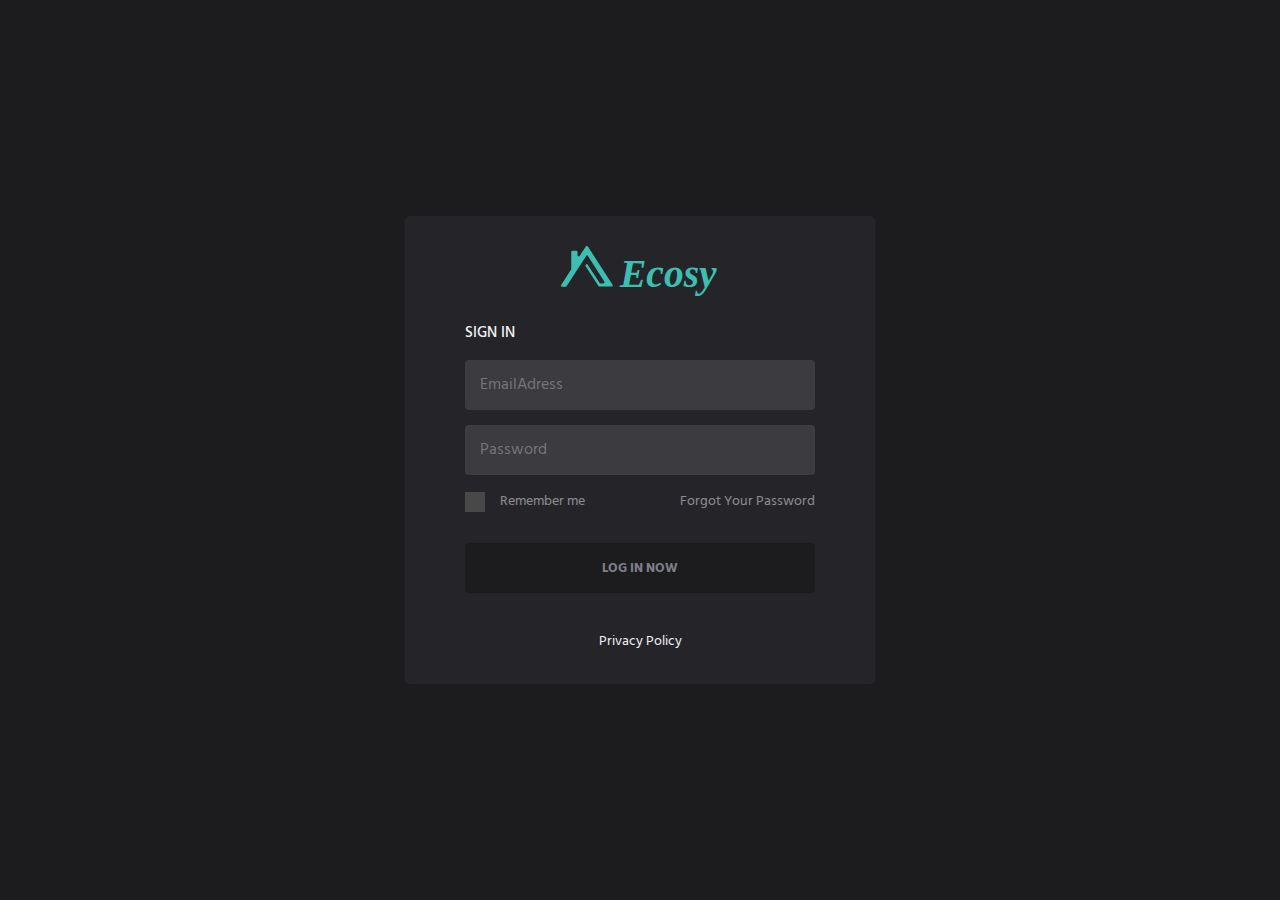
==== DuurzaamHuis/pages/login.html @ 4b627119 "Pages map goed gezet" ====
<!DOCTYPE html>
<html lang="en" dir="ltr">
  <head>
    <meta charset="utf-8">
    <title>Ecosy | Login</title>
    <link rel="stylesheet" href="../assets/styles/login.css">
    <meta name="viewport" content="width=device-width, initial-scale=1">
    <link href="https://fonts.googleapis.com/css?family=Hind&display=swap" rel="stylesheet">
    <link rel="icon" href="../assets/images/EcosyIconWebsite.svg">
    <script src="https://cdnjs.cloudflare.com/ajax/libs/jquery/3.4.1/jquery.min.js" charset="utf-8"></script>
  </head>
  <script>
  </script>
  <body>
    <div class="login-form">
      <div class="logo"><img src="../assets/images/Login_Logo.svg" alt=""></div>

      <h6>Sign in</h6>

      <form action="">
        <div class="textbox">
          <input type="text" id="uname" placeholder="EmailAdress">
          <span class="check-message hidden">Required</span>
        </div>

        <div class="textbox">
          <input type="password" id="pname" placeholder="Password">
          <span class="check-message hidden">Required</span>
        </div>

        <div class="options">
          <label class="remember-me">
            <span class="checkbox">
              <input type="checkbox">
              <span class="checked"></span>
            </span>
            Remember me
          </label>

          <a href="#" target="_blank">Forgot Your Password</a>
        </div>

        <input type="button" value="Log In Now" class="login-btn" disabled>
        <div class="privacy-link">
          <a href="#" target="_blank">Privacy Policy</a>
        </div>
      </form>

    </div>

    <script type="text/javascript">
      $(".textbox input").focusout(function(){
        if($(this).val() == ""){
          $(this).siblings().removeClass("hidden");
          $(this).css("background","#554343");
        }else{
          $(this).siblings().addClass("hidden");
          $(this).css("background","#484848");
        }
      });

      $(".textbox input").keyup(function(){
        var inputs = $(".textbox input");
        if(inputs[0].value != "" && inputs[1].value){
          $(".login-btn").attr("disabled",false);
          $(".login-btn").addClass("active");
        }else{
          $(".login-btn").attr("disabled",true);
          $(".login-btn").removeClass("active");
        }
      });
    </script>
  </body>
</html>
---- DuurzaamHuis/assets/styles/login.css ----
* {
  margin: 0;
  padding: 0;
  box-sizing: border-box;
  font-family: "hind", sans-serif;
  text-decoration: none;
}

body {
  background: #1c1c1f;
  min-height: 100vh;
  display: flex;
  align-items: center;
  justify-content: center;
}

.login-form {
  width: 470px;
  background: #252529;
  border-radius: 5px;
  padding: 30px 60px;
}

.logo {
  height: 50px;
  text-align: center;
  margin-bottom: 25px;
}

.logo img {
  height: 50px;
}

.social-media {
  display: flex;
  margin: 30px 0;
}

.social-media button {
  height: 50px;
  width: 100px;
  margin-right: 10px;
  display: flex;
  align-items: center;
  justify-content: center;
  cursor: pointer;
  border: none;
  transition: 0.3s linear;
}

.social-media button:last-child {
  margin: 0;
}

.social-media button img {
  width: 20px;
}

.fb {
  background: #4267b2;
}

.google {
  background: #fff;
}

.ps {
  background: #02b3e8;
}

.xbox {
  background: #107c10;
}

.switch {
  background: #e60012;
}

.social-media button:hover {
  opacity: 0.7;
}

.login-form h6 {
  color: #f1f1f1;
  font-size: 15px;
  text-transform: uppercase;
  font-weight: 500;
}

.textbox {
  width: 100%;
  height: 50px;
  position: relative;
  margin-top: 15px;
}

.textbox input {
  width: 100%;
  height: 50px;
  border: none;
  background: #3B3B40;
  padding: 0 15px;
  font-size: 16px;
  outline: none;
  color: #f4f4f4;
  border-radius: 4px;
}

.textbox input:focus {
  background: #484848 !important;
}

.check-message {
  position: absolute;
  top: 50%;
  right: 10px;
  color: #fff;
  text-transform: uppercase;
  transform: translateY(-50%);
}

.textbox input:focus + .check-message {
  display: none;
}

.options {
  margin-top: 15px;
  color: #f4f4f480;
  overflow: hidden;
  font-size: 14px;
}

.remember-me {
  float: left;
  display: flex;
  align-items: center;
  cursor: pointer;
}

.checkbox {
  display: inline-block;
  width: 20px;
  height: 20px;
  background: #484848;
  margin-right: 15px;
  position: relative;
}

.checkbox input {
  width: 100%;
  height: 100%;
  opacity: 0;
  cursor: pointer;
}

.checked {
  position: absolute;
  left: 8px;
  top: 4px;
  width: 5px;
  height: 10px;
  border: solid #fff;
  border-width: 0 1px 1px 0;
  transform: rotate(45deg);
  display: none;
}

.checkbox input:checked + .checked {
  display: block;
}

.options a {
  color: #f4f4f480;
  font-size: 14px;
  float: right;
}

.login-btn {
  width: 100%;
  height: 50px;
  margin-top: 30px;
  background: #1C1C1F;
  color: #7F7F87;
  border: none;
  outline: none;
  cursor: pointer;
  text-transform: uppercase;
  font-weight: 700;
  transition: 0.3s linear;
  border-radius: 4px;
}

.login-btn.active {
  background: #17c9b7;
  color: #fff;
}

.login-btn.active:hover {
  opacity: 0.7;
}

.hidden {
  display: none;
}

.privacy-link {
  text-align: center;
  margin-top: 35px;
}

.privacy-link a {
  color: #f1f1f1;
  font-size: 14px;
}

.dont-have-account {
  font-size: 14px;
  text-align: center;
  color: #f4f4f480;
  margin: 20px 0;
}

.dont-have-account a {
  color: #f1f1f1;
}

@media screen and (max-width: 470px) {
  body {
    background: #202020;
  }

  .login-form {
    width: 100%;
    padding: 0 15px;
  }
}
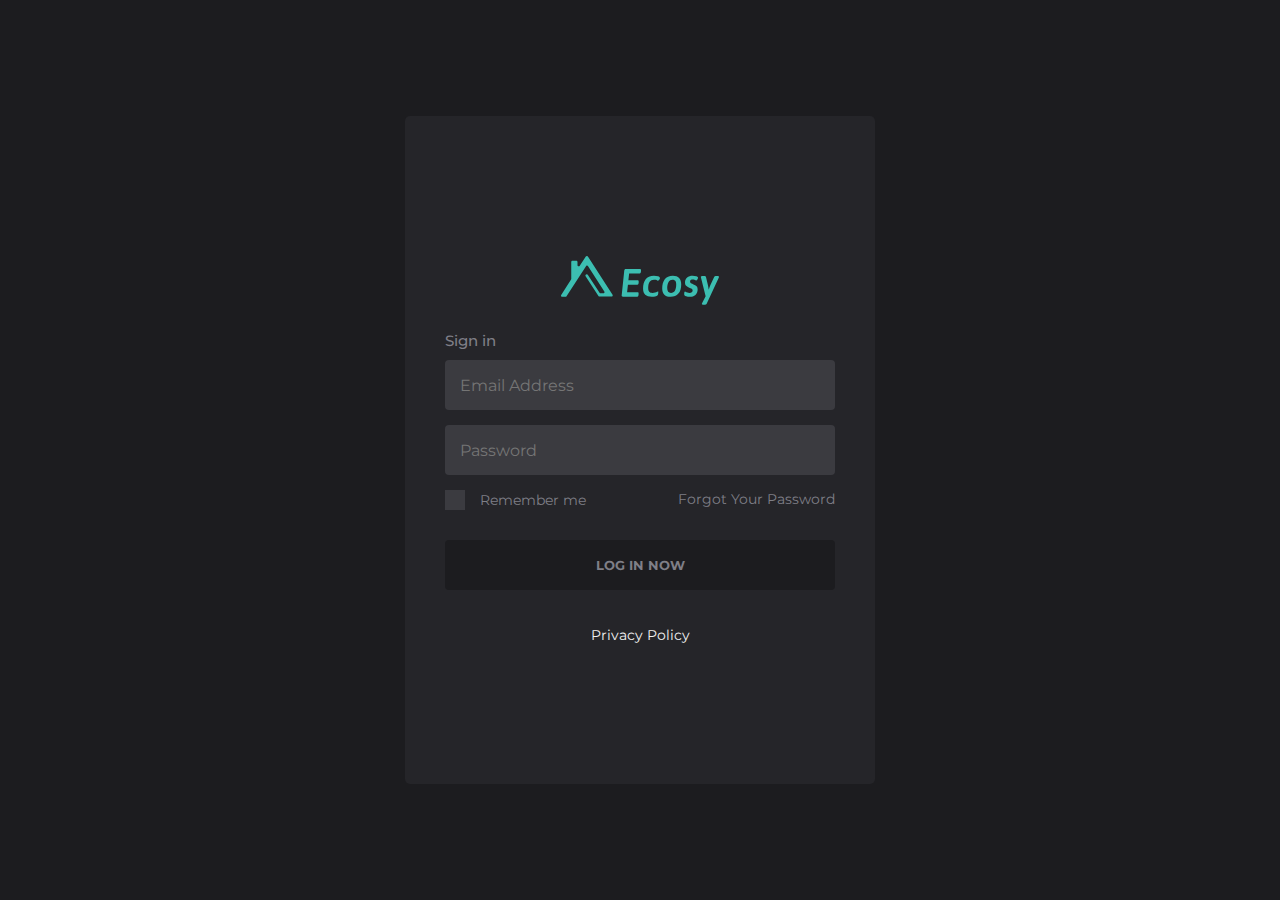
==== commit b7e13631: "login page  verbeterd en mappen clean gemaakt" ====
--- a/DuurzaamHuis/pages/login.html
+++ b/DuurzaamHuis/pages/login.html
@@ -1,37 +1,46 @@
 <!DOCTYPE html>
 <html lang="en" dir="ltr">
   <head>
-    <meta charset="utf-8">
+    <meta charset="utf-8" />
     <title>Ecosy | Login</title>
-    <link rel="stylesheet" href="../assets/styles/login.css">
-    <meta name="viewport" content="width=device-width, initial-scale=1">
-    <link href="https://fonts.googleapis.com/css?family=Hind&display=swap" rel="stylesheet">
-    <link rel="icon" href="../assets/images/EcosyIconWebsite.svg">
-    <script src="https://cdnjs.cloudflare.com/ajax/libs/jquery/3.4.1/jquery.min.js" charset="utf-8"></script>
+    <link rel="stylesheet" href="../assets/styles/login.css" />
+    <meta name="viewport" content="width=device-width, initial-scale=1" />
+    <!-- <link href="https://fonts.googleapis.com/css?family=Hind&display=swap" rel="stylesheet"> -->
+    <link rel="icon" href="../assets/images/EcosyIconWebsite.svg" />
+    <script
+      src="https://cdnjs.cloudflare.com/ajax/libs/jquery/3.4.1/jquery.min.js"
+      charset="utf-8"
+    ></script>
+    <link rel="preconnect" href="https://fonts.gstatic.com" />
+    <link
+      href="https://fonts.googleapis.com/css2?family=Montserrat&display=swap"
+      rel="stylesheet"
+    />
   </head>
-  <script>
-  </script>
+  <script></script>
   <body>
     <div class="login-form">
-      <div class="logo"><img src="../assets/images/Login_Logo.svg" alt=""></div>
+      <div style="margin-bottom: 25px" class="logo">
+        <img src="../assets/images/Login_Logo.svg" alt="" />
+      </div>
 
       <h6>Sign in</h6>
 
       <form action="">
-        <div class="textbox">
-          <input type="text" id="uname" placeholder="EmailAdress">
+        <div style="margin-bottom: 15px" class="textbox">
+          <input type="text" id="uname" placeholder="Email Address" />
           <span class="check-message hidden">Required</span>
         </div>
 
         <div class="textbox">
-          <input type="password" id="pname" placeholder="Password">
+          <input type="password" id="pname" placeholder="Password" />
           <span class="check-message hidden">Required</span>
         </div>
 
         <div class="options">
           <label class="remember-me">
             <span class="checkbox">
-              <input type="checkbox">
+              <input type="checkbox" />
               <span class="checked"></span>
             </span>
             Remember me
@@ -40,35 +49,34 @@
           <a href="#" target="_blank">Forgot Your Password</a>
         </div>
 
-        <input type="button" value="Log In Now" class="login-btn" disabled>
+        <input type="button" value="Log In Now" class="login-btn" disabled />
         <div class="privacy-link">
           <a href="#" target="_blank">Privacy Policy</a>
         </div>
       </form>
-
     </div>
 
     <script type="text/javascript">
-      $(".textbox input").focusout(function(){
-        if($(this).val() == ""){
+      $(".textbox input").focusout(function () {
+        if ($(this).val() == "") {
           $(this).siblings().removeClass("hidden");
-          $(this).css("background","#554343");
-        }else{
+          $(this).css("background", "#554343");
+        } else {
           $(this).siblings().addClass("hidden");
-          $(this).css("background","#484848");
+          $(this).css("background", "#484848");
         }
       });
 
-      $(".textbox input").keyup(function(){
+      $(".textbox input").keyup(function () {
         var inputs = $(".textbox input");
-        if(inputs[0].value != "" && inputs[1].value){
-          $(".login-btn").attr("disabled",false);
+        if (inputs[0].value != "" && inputs[1].value) {
+          $(".login-btn").attr("disabled", false);
           $(".login-btn").addClass("active");
-        }else{
-          $(".login-btn").attr("disabled",true);
+        } else {
+          $(".login-btn").attr("disabled", true);
           $(".login-btn").removeClass("active");
         }
       });
     </script>
   </body>
-</html>+</html>
--- a/DuurzaamHuis/assets/styles/login.css
+++ b/DuurzaamHuis/assets/styles/login.css
@@ -2,7 +2,7 @@
   margin: 0;
   padding: 0;
   box-sizing: border-box;
-  font-family: "hind", sans-serif;
+  font-family: "Montserrat", sans-serif;
   text-decoration: none;
 }
 
@@ -18,7 +18,7 @@
   width: 470px;
   background: #252529;
   border-radius: 5px;
-  padding: 30px 60px;
+  padding: 140px 40px;
 }
 
 .logo {
@@ -56,34 +56,13 @@
   width: 20px;
 }
 
-.fb {
-  background: #4267b2;
-}
-
-.google {
-  background: #fff;
-}
-
-.ps {
-  background: #02b3e8;
-}
-
-.xbox {
-  background: #107c10;
-}
-
-.switch {
-  background: #e60012;
-}
-
 .social-media button:hover {
   opacity: 0.7;
 }
 
 .login-form h6 {
-  color: #f1f1f1;
+  color: #7f7f87;
   font-size: 15px;
-  text-transform: uppercase;
   font-weight: 500;
 }
 
@@ -91,14 +70,14 @@
   width: 100%;
   height: 50px;
   position: relative;
-  margin-top: 15px;
+  margin-top: 10px;
 }
 
 .textbox input {
   width: 100%;
   height: 50px;
   border: none;
-  background: #3B3B40;
+  background: #3b3b40;
   padding: 0 15px;
   font-size: 16px;
   outline: none;
@@ -115,7 +94,6 @@
   top: 50%;
   right: 10px;
   color: #fff;
-  text-transform: uppercase;
   transform: translateY(-50%);
 }
 
@@ -125,7 +103,7 @@
 
 .options {
   margin-top: 15px;
-  color: #f4f4f480;
+  color: #7f7f87;
   overflow: hidden;
   font-size: 14px;
 }
@@ -141,7 +119,7 @@
   display: inline-block;
   width: 20px;
   height: 20px;
-  background: #484848;
+  background: #3b3b40;
   margin-right: 15px;
   position: relative;
 }
@@ -170,7 +148,7 @@
 }
 
 .options a {
-  color: #f4f4f480;
+  color: #7f7f87;
   font-size: 14px;
   float: right;
 }
@@ -179,8 +157,8 @@
   width: 100%;
   height: 50px;
   margin-top: 30px;
-  background: #1C1C1F;
-  color: #7F7F87;
+  background: #1c1c1f;
+  color: #7f7f87;
   border: none;
   outline: none;
   cursor: pointer;
@@ -226,11 +204,11 @@
 
 @media screen and (max-width: 470px) {
   body {
-    background: #202020;
+    background-color: #252529;
   }
 
   .login-form {
     width: 100%;
     padding: 0 15px;
   }
-}
+}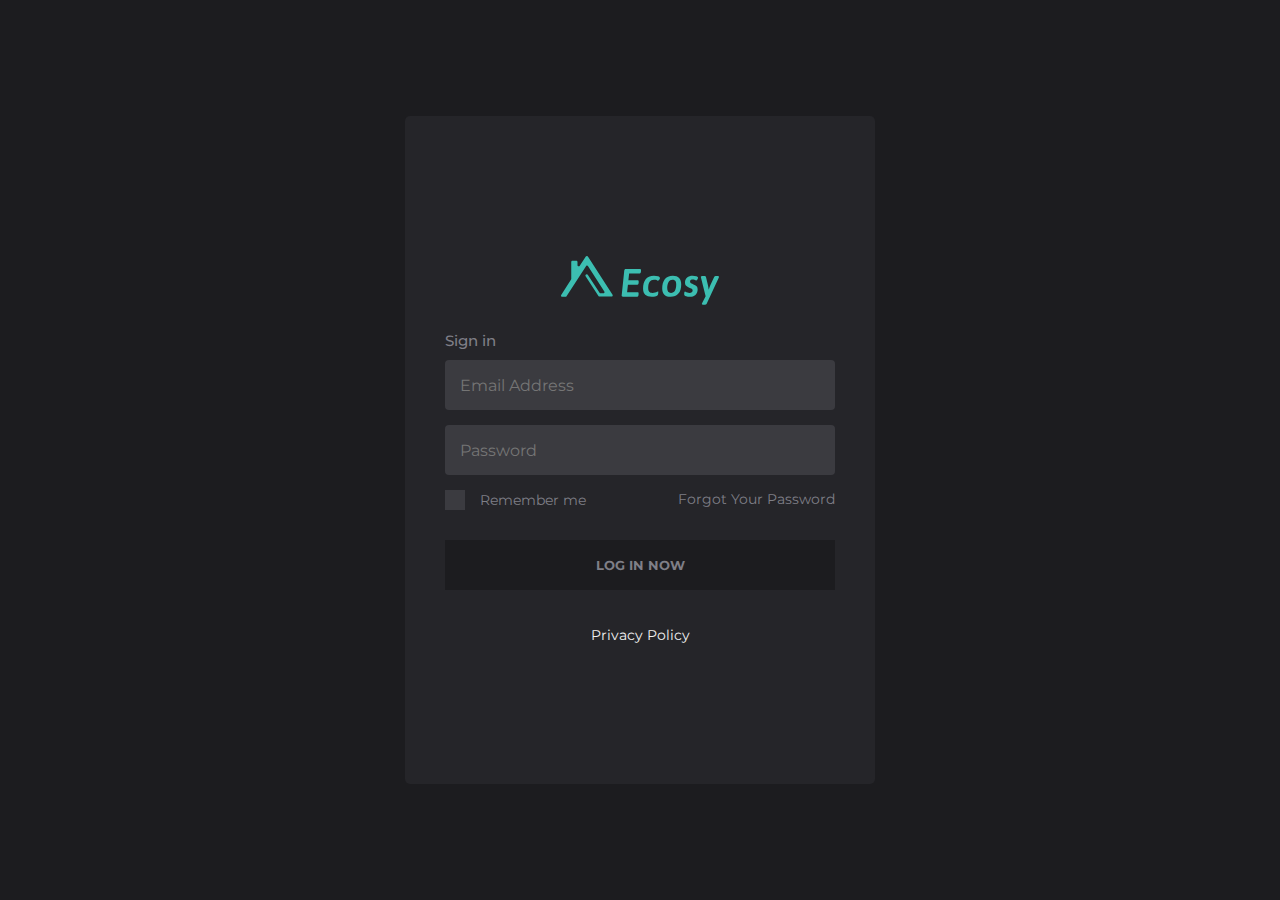
==== commit a1f1177f: "Login button style gefixt voor iphone" ====
--- a/DuurzaamHuis/pages/login.html
+++ b/DuurzaamHuis/pages/login.html
@@ -49,7 +49,7 @@
           <a href="#" target="_blank">Forgot Your Password</a>
         </div>
 
-        <input type="button" value="Log In Now" class="login-btn" disabled />
+        <input type="button" value="Log In Now" class="login-btn" id="login-style" disabled />
         <div class="privacy-link">
           <a href="#" target="_blank">Privacy Policy</a>
         </div>
--- a/DuurzaamHuis/assets/styles/login.css
+++ b/DuurzaamHuis/assets/styles/login.css
@@ -211,4 +211,10 @@
     width: 100%;
     padding: 0 15px;
   }
+}
+
+#login-style {
+  -webkit-appearance: none;
+  border-radius: 0;
+  color: #7f7f87;
 }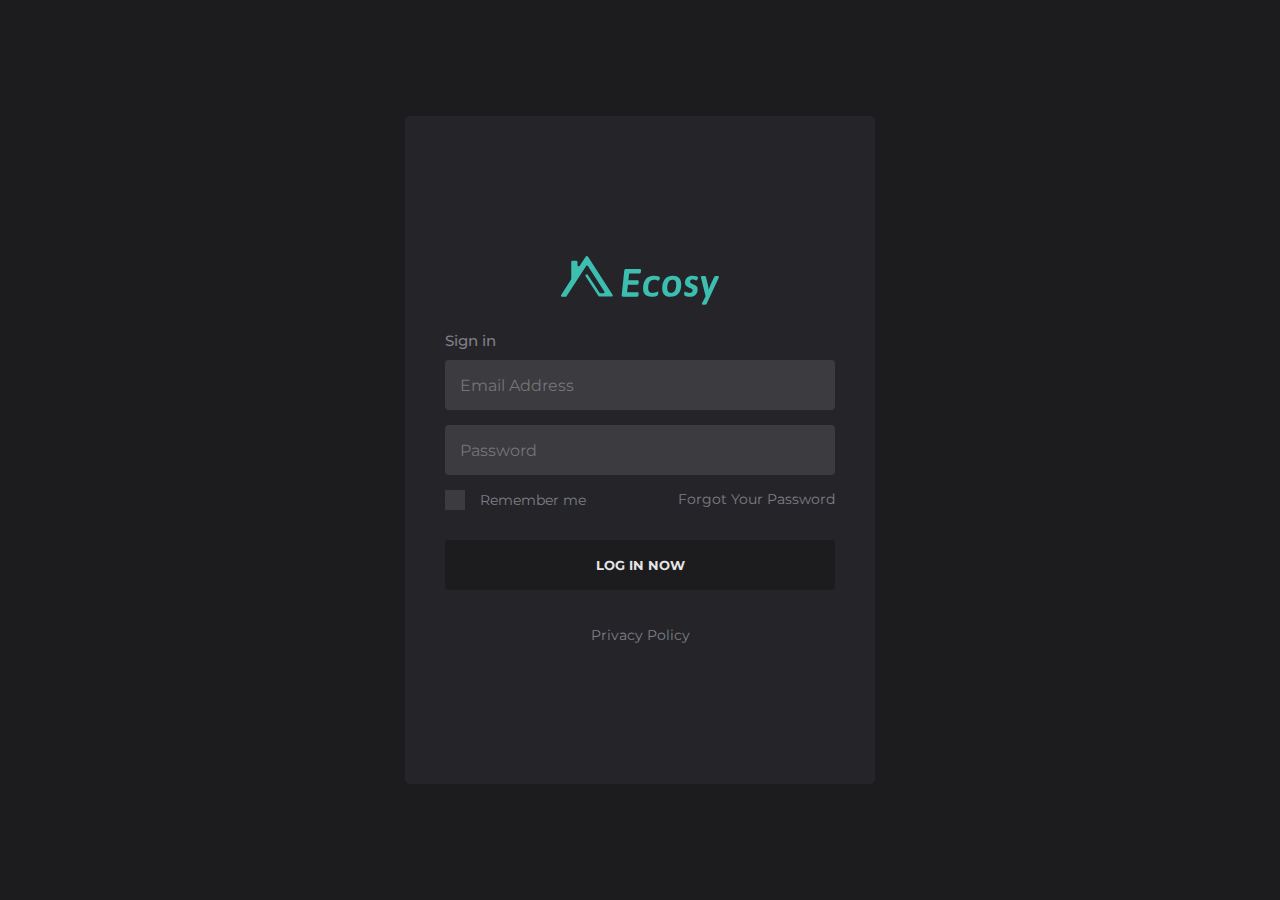
==== commit 2e429f8d: "ds store for lifeee" ====
--- a/DuurzaamHuis/pages/login.html
+++ b/DuurzaamHuis/pages/login.html
@@ -49,7 +49,7 @@
           <a href="#" target="_blank">Forgot Your Password</a>
         </div>
 
-        <input type="button" value="Log In Now" class="login-btn" id="login-style" disabled />
+        <input style="color: #e6e6e6" type="button" value="Log In Now" class="login-btn" id="login-style" disabled />
         <div class="privacy-link">
           <a href="#" target="_blank">Privacy Policy</a>
         </div>
--- a/DuurzaamHuis/assets/styles/login.css
+++ b/DuurzaamHuis/assets/styles/login.css
@@ -187,7 +187,7 @@
 }
 
 .privacy-link a {
-  color: #f1f1f1;
+  color: #7f7f87;
   font-size: 14px;
 }
 
@@ -215,6 +215,7 @@
 
 #login-style {
   -webkit-appearance: none;
-  border-radius: 0;
-  color: #7f7f87;
+  appearance: none;
+  color: #7f7f87;
+  opacity: 1;
 }